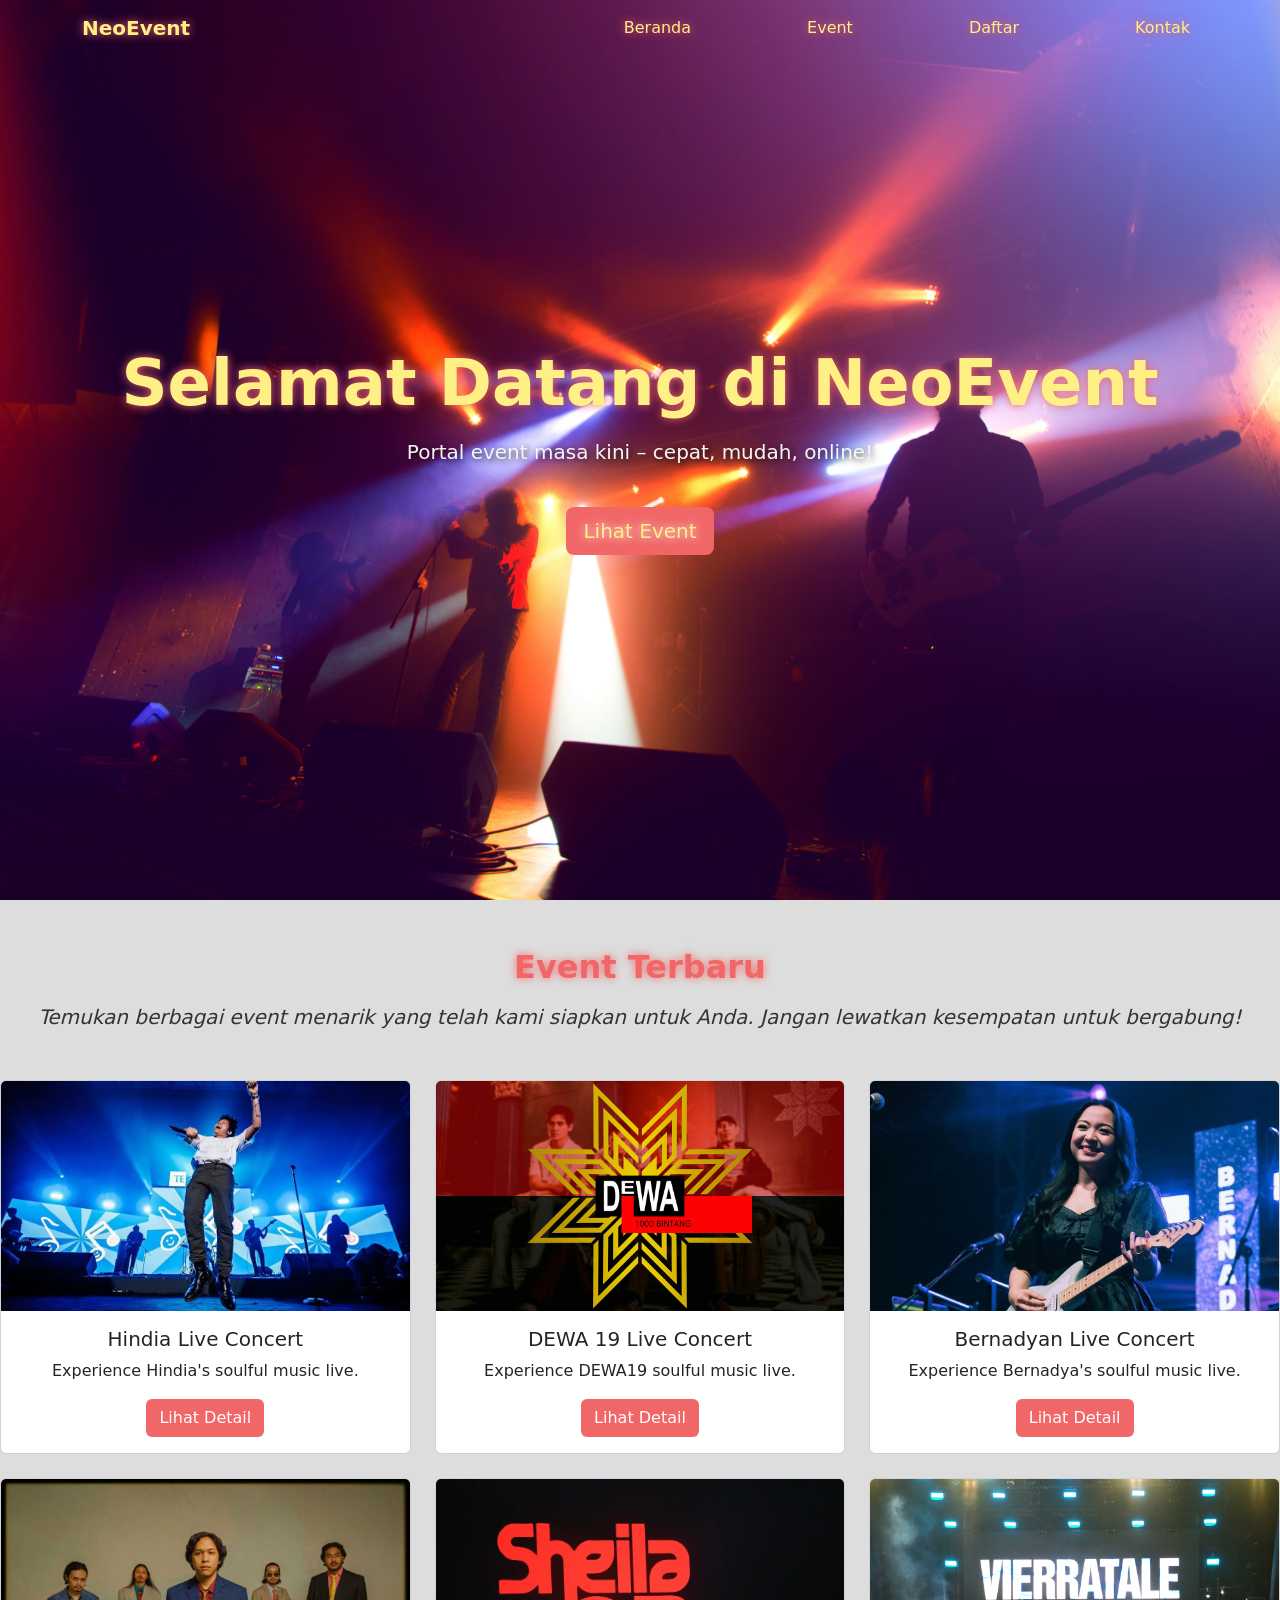
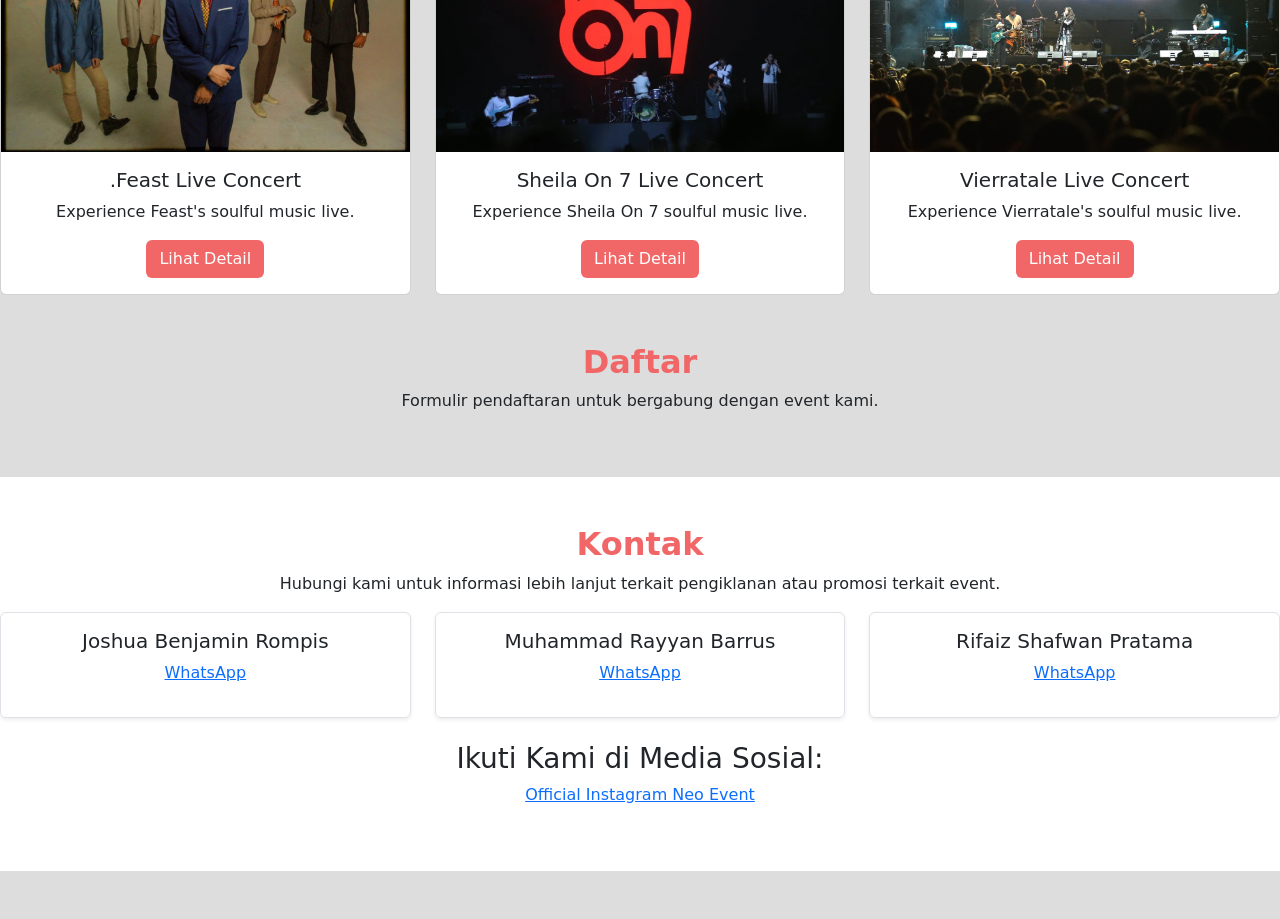
==== index.html @ c4a431cb "tugas" ====
<!DOCTYPE html>
<html lang="id">
<head>
    <meta charset="UTF-8">
    <meta name="viewport" content="width=device-width, initial-scale=1">
    <title>NeoEvent Portal</title>
    <link href="https://cdn.jsdelivr.net/npm/bootstrap@5.3.0/dist/css/bootstrap.min.css" rel="stylesheet">
    <link rel="stylesheet" href="https://cdnjs.cloudflare.com/ajax/libs/animate.css/4.1.1/animate.min.css"/>
    <link rel="stylesheet" href="style.css">
</head>
<body>

    <!-- Navbar -->
    <nav class="navbar navbar-expand-lg navbar-dark">
        <div class="container">
                <a class="navbar-brand fw-bold" href="#" style="color: #fff085; text-shadow: 0 0 10px #f16767;">NeoEvent</a>
                <button class="navbar-toggler" type="button" data-bs-toggle="collapse" data-bs-target="#navbarNav">
                        <span class="navbar-toggler-icon"></span>
                </button>
                <div class="collapse navbar-collapse justify-content-end" id="navbarNav">
                        <ul class="navbar-nav">
                                <li class="nav-item" style="margin-right: 100px;">
                                        <a class="nav-link active" href="#beranda" style="color: #fff085; text-shadow: 0 0 10px #f16767; transition: color 0.3s, text-shadow 0.3s;" 
                                                 onmouseover="this.style.color='#f16767'; this.style.textShadow='0 0 15px #f16767';" 
                                                 onmouseout="this.style.color='#fff085'; this.style.textShadow='0 0 10px #fff085';">Beranda</a>
                                </li>
                                <li class="nav-item" style="margin-right: 100px;">
                                        <a class="nav-link" href="#event" style="color: #fff085; text-shadow: 0 0 10px #f16767; transition: color 0.3s, text-shadow 0.3s;" 
                                                 onmouseover="this.style.color='#f16767'; this.style.textShadow='0 0 15px #f16767';" 
                                                 onmouseout="this.style.color='#fff085'; this.style.textShadow='0 0 10px #fff085';">Event</a>
                                </li>
                                <li class="nav-item" style="margin-right: 100px;">
                                        <a class="nav-link" href="#daftar" style="color: #fff085; text-shadow: 0 0 10px #f16767; transition: color 0.3s, text-shadow 0.3s;" 
                                                 onmouseover="this.style.color='#f16767'; this.style.textShadow='0 0 15px #f16767';" 
                                                 onmouseout="this.style.color='#fff085'; this.style.textShadow='0 0 10px #fff085';">Daftar</a>
                                </li>
                                <li class="nav-item">
                                        <a class="nav-link" href="#kontak" style="color: #fff085; text-shadow: 0 0 10px #f16767; transition: color 0.3s, text-shadow 0.3s;" 
                                                 onmouseover="this.style.color='#f16767'; this.style.textShadow='0 0 15px #f16767';" 
                                                 onmouseout="this.style.color='#fff085'; this.style.textShadow='0 0 10px #fff085';">Kontak</a>
                                </li>
                        </ul>
                </div>
        </div>
    </nav>

    <!-- Hero Section -->
    <section id="beranda" class="hero text-center">
        <div class="container">
            <h1 class="display-3 fw-bold animate_animated animate_fadeInDown" style="color: #fff085; text-shadow: 0 0 10px #f16767;">Selamat Datang di NeoEvent</h1>
            <p class="lead mt-3 animate_animated animate_fadeInUp">Portal event masa kini – cepat, mudah, online!</p>
            <a href="#event" class="btn btn-lg mt-4 animate_animated animate_zoomIn" style="background-color: #f16767; color: #fff085; text-shadow: 0 0 10px #ffffff; transition: background-color 0.3s, color 0.3s, text-shadow 0.3s;" 
                 onmouseover="this.style.backgroundColor='#fff085'; this.style.color='#f16767'; this.style.textShadow='0 0 15px #f16767';" 
                 onmouseout="this.style.backgroundColor='#f16767'; this.style.color='#ffffff'; this.style.textShadow='0 0 10px #f16767';">Lihat Event</a>
        </div>
    </section>

    <!-- Event Section -->
    <section id="event" class="py-5 text-center" style="background-color: rgb(221, 221, 221);">
      <div class="container"></div>
        <h2 class="fw-bold mb-3" style="color: #f16767; text-shadow: 0 0 10px #f16767;">Event Terbaru</h2>
        <p class="lead" style="color: #333; font-style: italic;">Temukan berbagai event menarik yang telah kami siapkan untuk Anda. Jangan lewatkan kesempatan untuk bergabung!</p>
        <div class="row row-cols-1 row-cols-md-3 g-4 mt-4"></div>

    <!-- Modals -->
    <!-- Modal Dinamis -->
    <div class="modal fade" id="eventModal" tabindex="-1" aria-labelledby="eventModalLabel" aria-hidden="true">
      <div class="modal-dialog">
        <div class="modal-content">
          <div class="modal-header">
            <h5 class="modal-title" id="eventModalLabel">Detail Event</h5>
            <button type="button" class="btn-close" data-bs-dismiss="modal" aria-label="Tutup"></button>
          </div>
          <div class="modal-body">
            ...
          </div>
          <div class="modal-footer">
            <a href="#daftar" class="btn btn-success" onclick="closeModalAndScroll()">Daftar</a>
            <button type="button" class="btn btn-secondary" data-bs-dismiss="modal">Tutup</button>
          </div>
        </div>
      </div>
    </div>

    <script>
    function closeModalAndScroll() {
      const modal = bootstrap.Modal.getInstance(document.getElementById('eventModal'));
      modal.hide();
      const daftarSection = document.getElementById('daftar');
      daftarSection.scrollIntoView({ behavior: 'smooth' });
    }
    </script>
  <!-- Daftar Section -->
  <section id="daftar" class="py-5 text-center">
    <div class="container">
      <h2 class="fw-bold" style="color: #f16767;">Daftar</h2>
      <p>Formulir pendaftaran untuk bergabung dengan event kami.</p>
    </div>
  </section>

   <!-- Kontak Section -->
  <section id="kontak" class="py-5 text-center" style="background-color: #ffffff;">
    <div class="container"></div>
      <h2 class="fw-bold" style="color: #f16767;">Kontak</h2>
      <p>Hubungi kami untuk informasi lebih lanjut terkait pengiklanan atau promosi terkait event.</p>
      
      <div class="row">
        <!-- Kontak Joshua -->
        <div class="col-md-4">
          <div class="p-3 border rounded shadow-sm" style="transition: transform 0.3s, box-shadow 0.3s;" 
             onmouseover="this.style.transform='scale(1.05)'; this.style.boxShadow='0 4px 15px rgba(0, 0, 0, 0.2)';" 
             onmouseout="this.style.transform='scale(1)'; this.style.boxShadow='0 2px 5px rgba(0, 0, 0, 0.1)';">
            <h5>Joshua Benjamin Rompis</h5>
            <p><a href="https://wa.link/m5ildy" target="_blank">WhatsApp</a></p>
          </div>
        </div>
        
        <!-- Kontak Rayyan -->
        <div class="col-md-4">
          <div class="p-3 border rounded shadow-sm" style="transition: transform 0.3s, box-shadow 0.3s;" 
             onmouseover="this.style.transform='scale(1.05)'; this.style.boxShadow='0 4px 15px rgba(0, 0, 0, 0.2)';" 
             onmouseout="this.style.transform='scale(1)'; this.style.boxShadow='0 2px 5px rgba(0, 0, 0, 0.1)';">
            <h5>Muhammad Rayyan Barrus</h5>
            <p><a href="https://wa.link/gkqey0" target="_blank">WhatsApp</a></p>
          </div>
        </div>
        
        <!-- Kontak Rifaiz -->
        <div class="col-md-4">
          <div class="p-3 border rounded shadow-sm" style="transition: transform 0.3s, box-shadow 0.3s;" 
             onmouseover="this.style.transform='scale(1.05)'; this.style.boxShadow='0 4px 15px rgba(0, 0, 0, 0.2)';" 
             onmouseout="this.style.transform='scale(1)'; this.style.boxShadow='0 2px 5px rgba(0, 0, 0, 0.1)';">
            <h5>Rifaiz Shafwan Pratama</h5>
            <p><a href="https://wa.link/xxsnuc" target="_blank">WhatsApp</a></p>
          </div>
        </div>
      </div>

      <h3 class="mt-4">Ikuti Kami di Media Sosial:</h3>
      <ul class="list-inline">
        <li class="list-inline-item"><a href="https://www.instagram.com/joshrompis?igsh=MW0zZHB5c29lemFoNw==" target="_blank">Official Instagram Neo Event</a></li>
      </ul>
    </div>
  </section>

  <!-- Bootstrap Script -->
  <script src="https://cdn.jsdelivr.net/npm/bootstrap@5.3.0/dist/js/bootstrap.bundle.min.js"></script>
<script src="events.js"></script>

</body>
</html>
---- style.css ----
.hero {
    background: url('rock-band-silhouettes-stage-concert.jpg') no-repeat center center;
    background-size: cover;
    height: 100vh;
    display: flex;
    align-items: center;
    color: rgb(248, 245, 245);
    text-shadow: 2px 2px 6px rgba(0,0,0,0.7);
    position: relative;
  }

  .navbar {
    background: transparent !important;
    position: absolute;
    top: 0;
    left: 0;
    width: 100%;
    z-index: 10;
  }

  .navbar .nav-link,
  .navbar-brand {
    text-shadow: 1px 1px 3px rgba(0,0,0,0.6);
  }

  .section-about {
    padding: 60px 0;
  }

  footer {
    margin-top: 80px;
  }
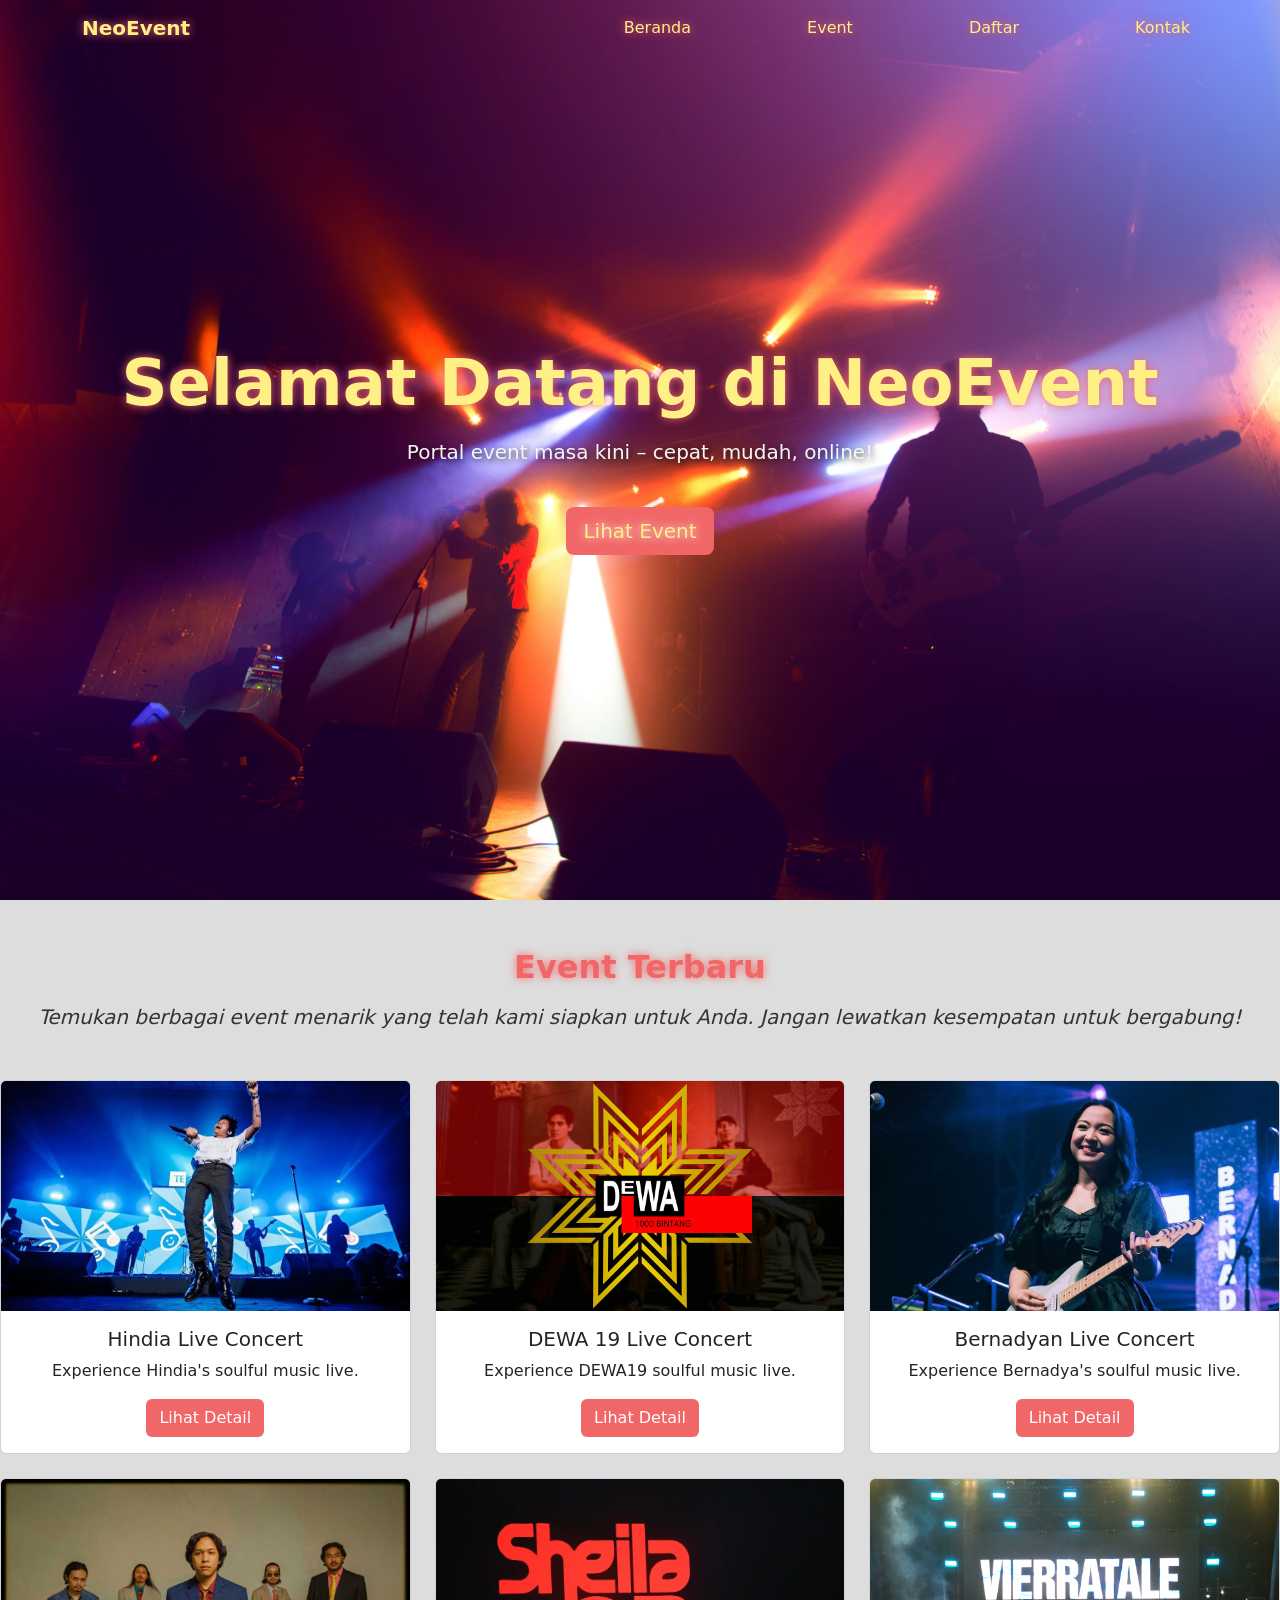
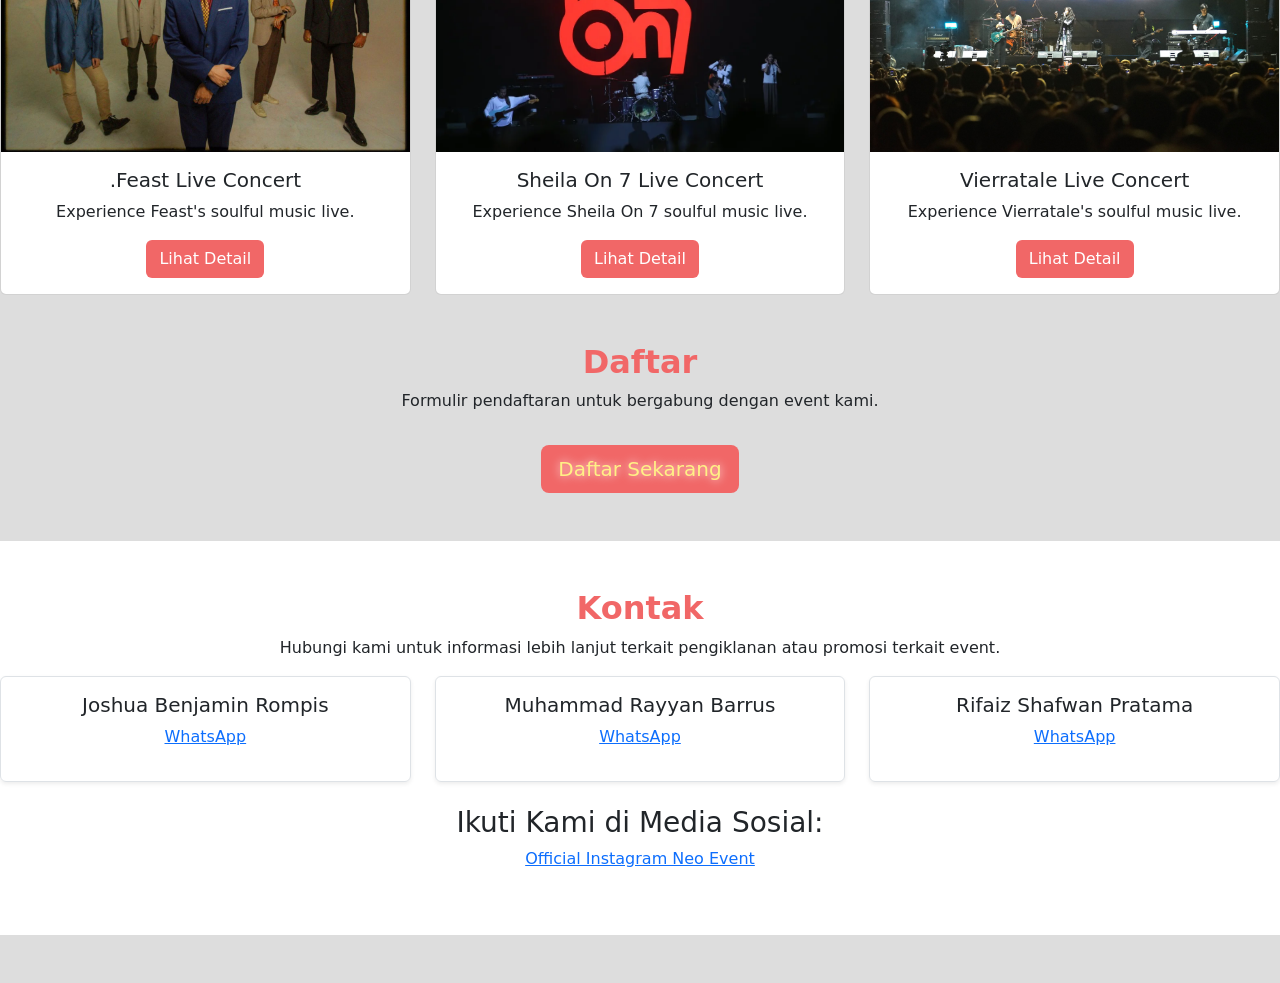
==== commit bca3d04d: "register blom ada woilah 😂 register" ====
--- a/index.html
+++ b/index.html
@@ -95,6 +95,11 @@
     <div class="container">
       <h2 class="fw-bold" style="color: #f16767;">Daftar</h2>
       <p>Formulir pendaftaran untuk bergabung dengan event kami.</p>
+      <a href="register.html" class="btn btn-lg mt-3" style="background-color: #f16767; color: #fff085; text-shadow: 0 0 10px #ffffff; transition: background-color 0.3s, color 0.3s, text-shadow 0.3s;" 
+         onmouseover="this.style.backgroundColor='#fff085'; this.style.color='#f16767'; this.style.textShadow='0 0 15px #f16767';" 
+         onmouseout="this.style.backgroundColor='#f16767'; this.style.color='#ffffff'; this.style.textShadow='0 0 10px #f16767';">
+        Daftar Sekarang
+      </a>
     </div>
   </section>
 
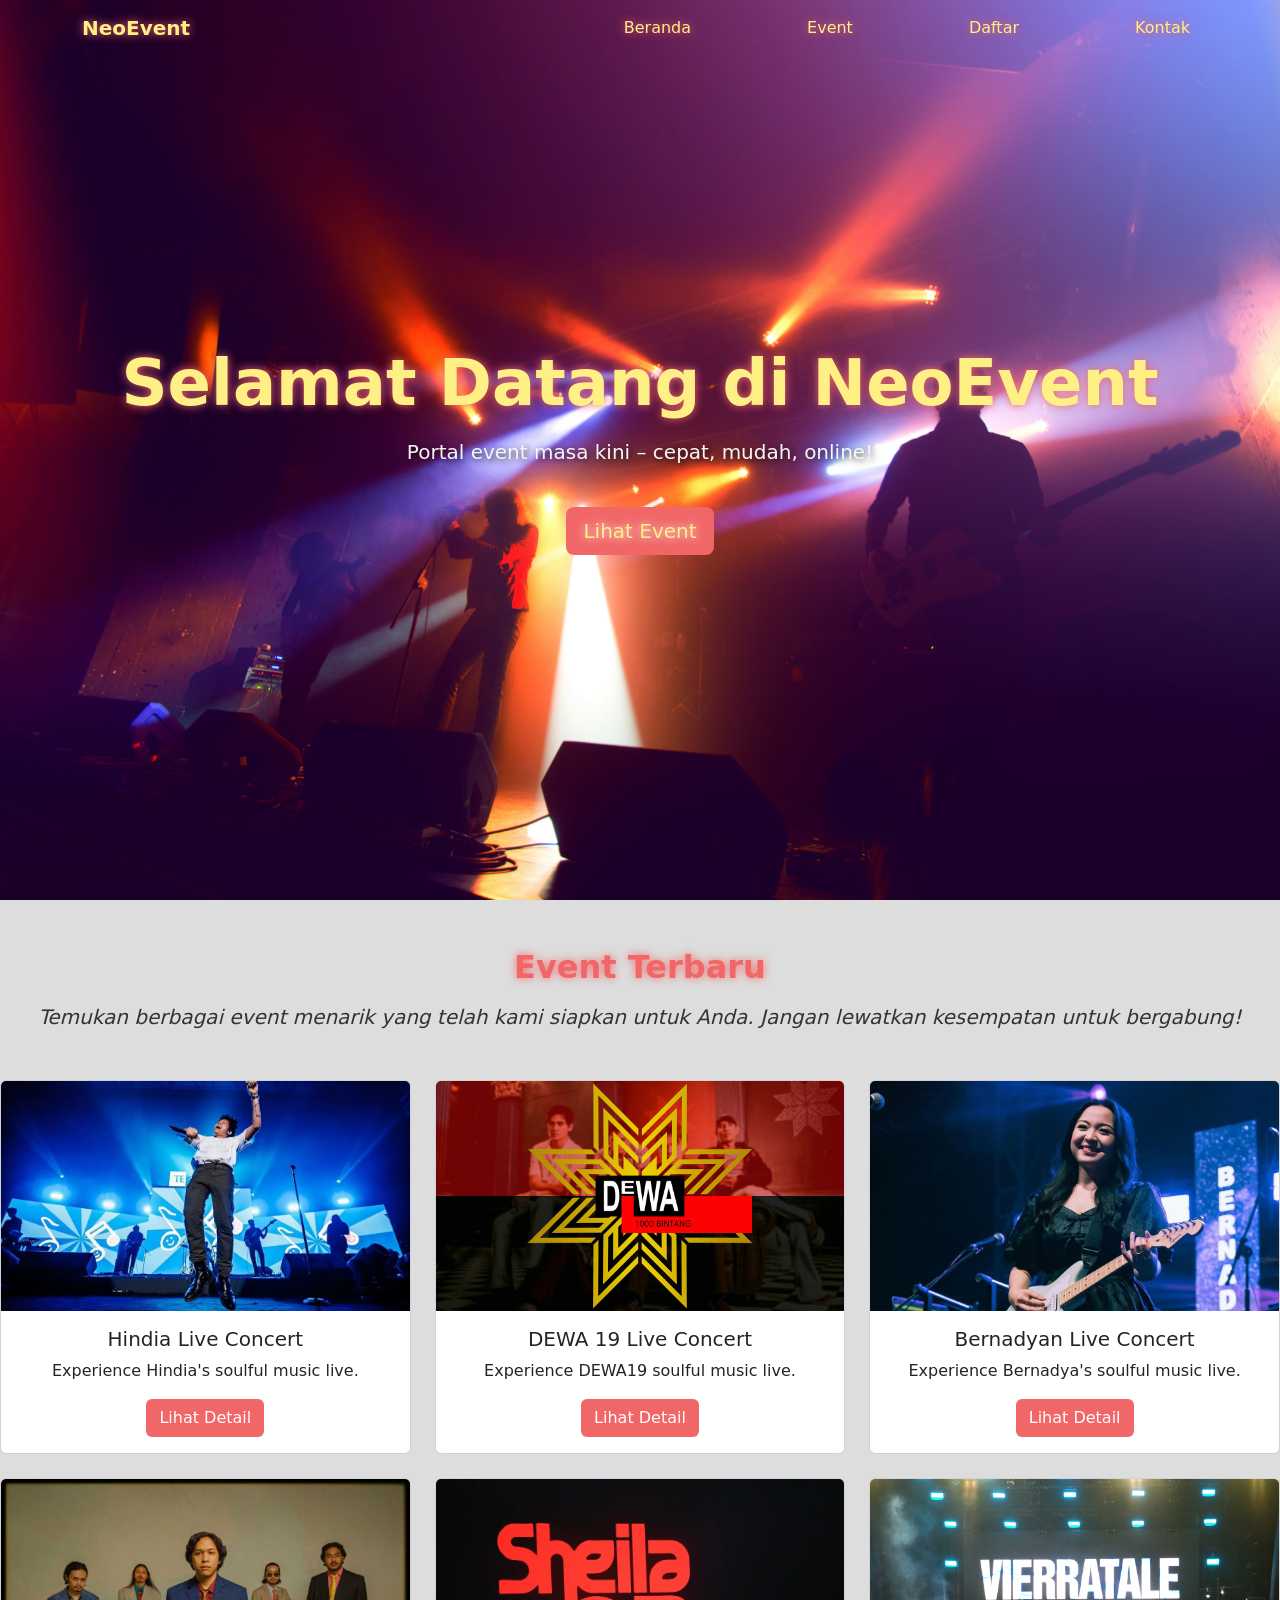
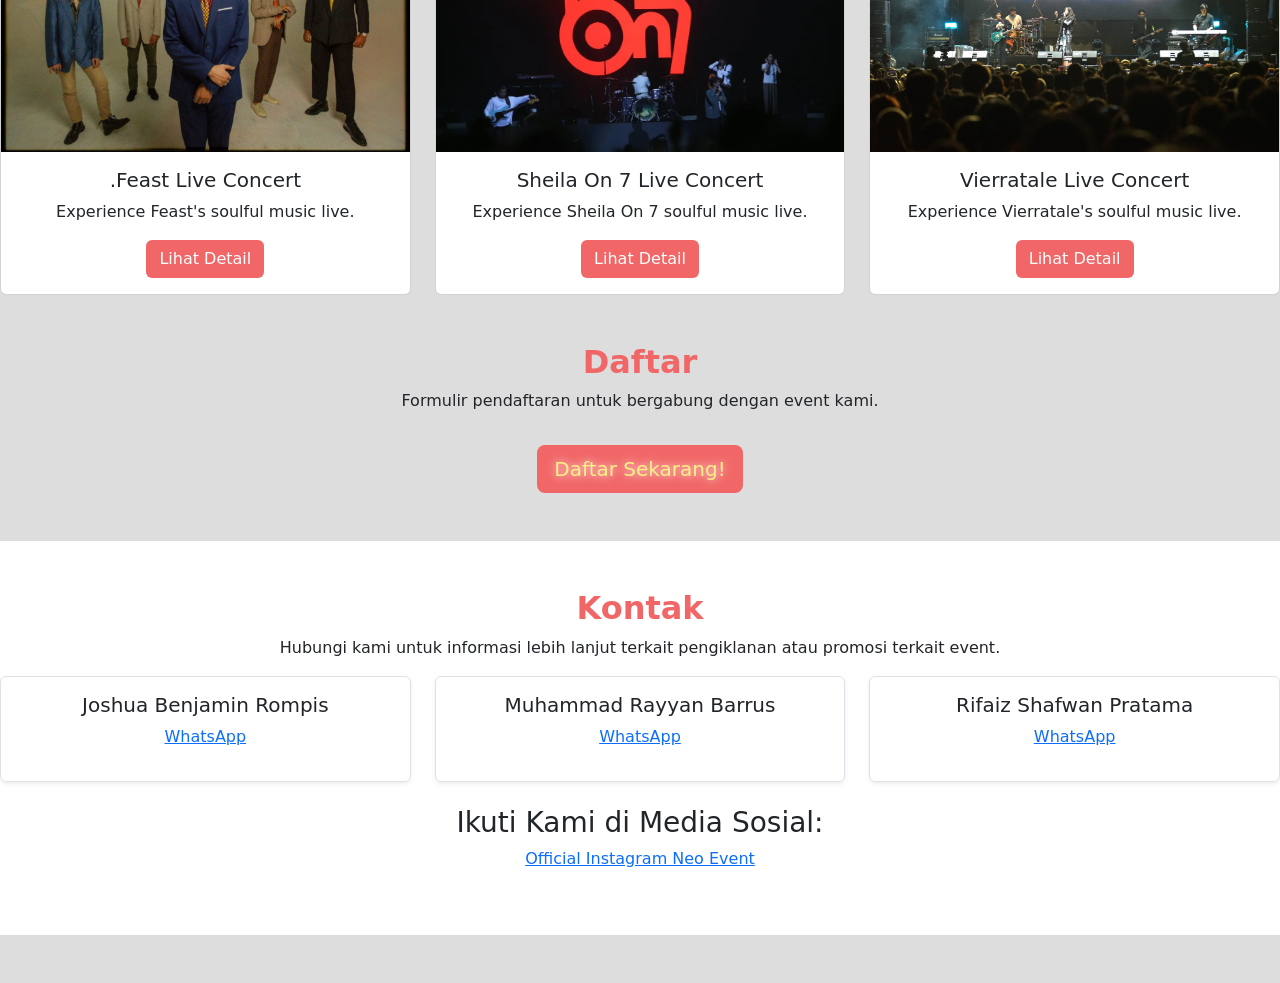
==== commit 1934040f: "Tugas" ====
--- a/index.html
+++ b/index.html
@@ -98,7 +98,7 @@
       <a href="register.html" class="btn btn-lg mt-3" style="background-color: #f16767; color: #fff085; text-shadow: 0 0 10px #ffffff; transition: background-color 0.3s, color 0.3s, text-shadow 0.3s;" 
          onmouseover="this.style.backgroundColor='#fff085'; this.style.color='#f16767'; this.style.textShadow='0 0 15px #f16767';" 
          onmouseout="this.style.backgroundColor='#f16767'; this.style.color='#ffffff'; this.style.textShadow='0 0 10px #f16767';">
-        Daftar Sekarang
+        Daftar Sekarang!
       </a>
     </div>
   </section>
